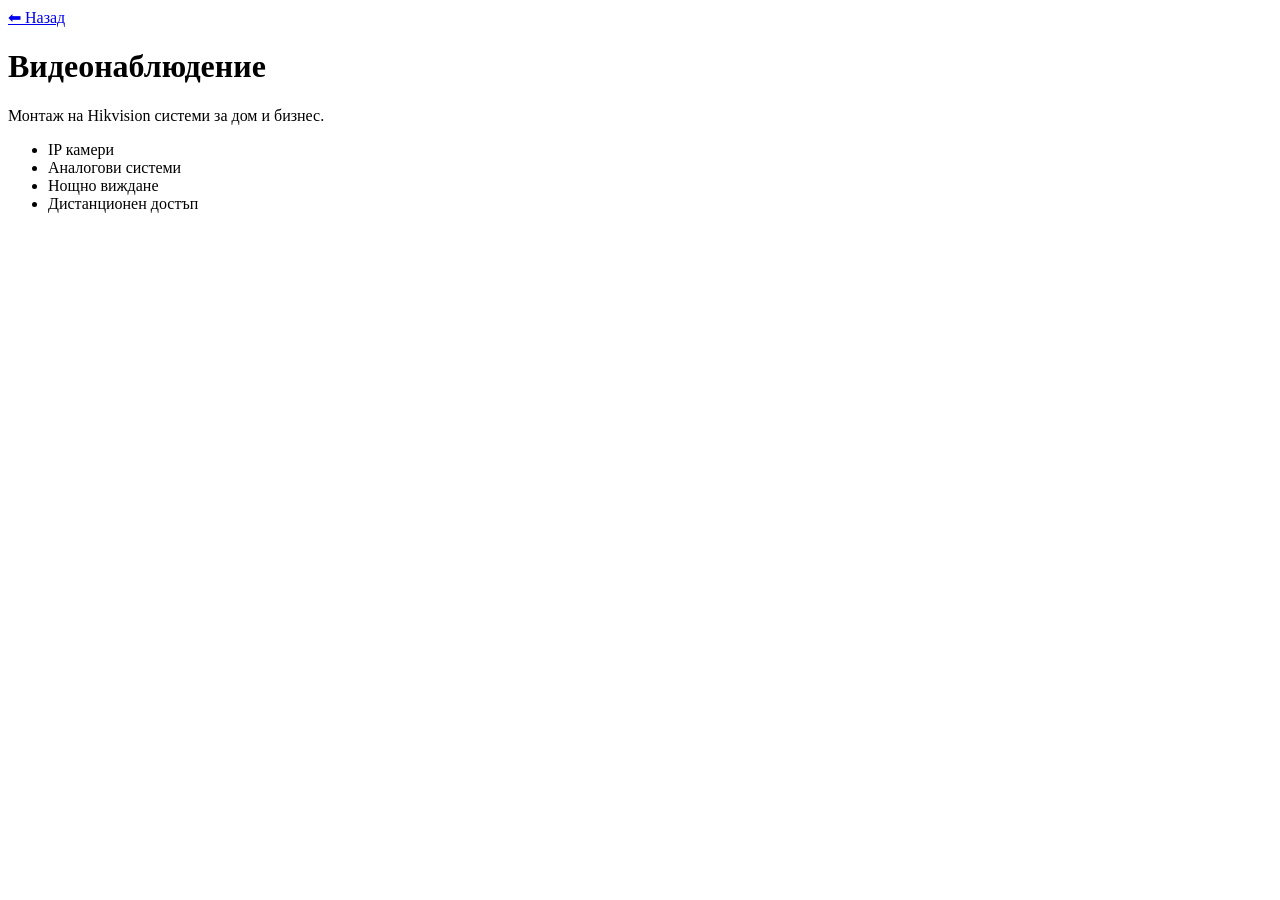
==== video.html @ dff75fc6 "video.html" ====
<!DOCTYPE html>
<html lang="bg">
<head>
<meta charset="UTF-8">
<title>Видеонаблюдение</title>
<link rel="stylesheet" href="style.css">
</head>

<body>

<nav>
<a href="index.html">⬅ Назад</a>
</nav>

<h1>Видеонаблюдение</h1>

<p>Монтаж на Hikvision системи за дом и бизнес.</p>

<ul>
<li>IP камери</li>
<li>Аналогови системи</li>
<li>Нощно виждане</li>
<li>Дистанционен достъп</li>
</ul>

</body>
</html>
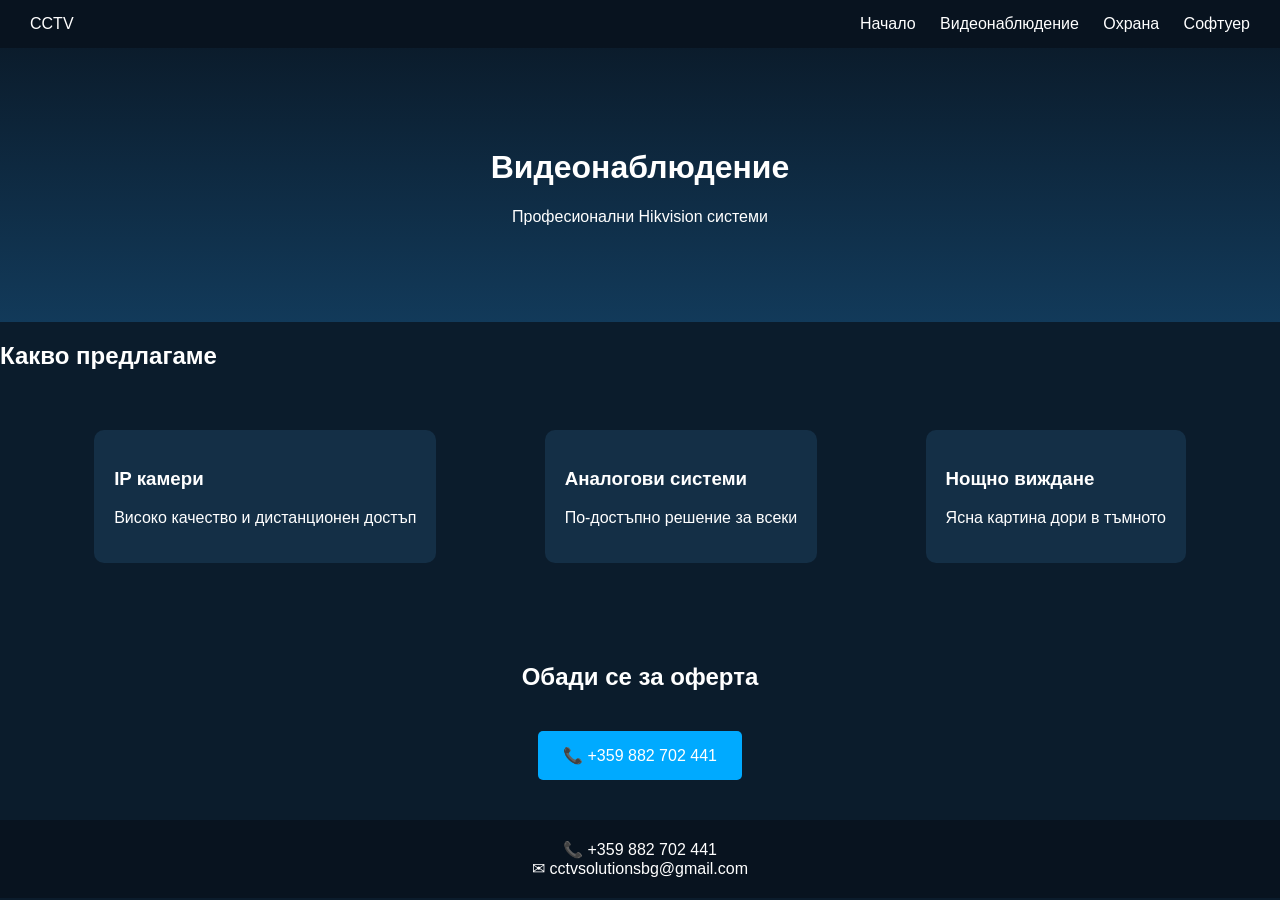
==== commit 04879370: "Update video.html" ====
--- a/video.html
+++ b/video.html
@@ -2,26 +2,59 @@
 <html lang="bg">
 <head>
 <meta charset="UTF-8">
+<meta name="viewport" content="width=device-width, initial-scale=1.0">
 <title>Видеонаблюдение</title>
 <link rel="stylesheet" href="style.css">
 </head>
 
 <body>
 
-<nav>
-<a href="index.html">⬅ Назад</a>
+<nav class="nav">
+    <div class="logo">CCTV</div>
+    <div>
+        <a href="index.html">Начало</a>
+        <a href="video.html">Видеонаблюдение</a>
+        <a href="perimeter.html">Охрана</a>
+        <a href="software.html">Софтуер</a>
+    </div>
 </nav>
 
-<h1>Видеонаблюдение</h1>
+<header class="hero">
+    <h1>Видеонаблюдение</h1>
+    <p>Професионални Hikvision системи</p>
+</header>
 
-<p>Монтаж на Hikvision системи за дом и бизнес.</p>
+<section class="content">
+    <h2>Какво предлагаме</h2>
 
-<ul>
-<li>IP камери</li>
-<li>Аналогови системи</li>
-<li>Нощно виждане</li>
-<li>Дистанционен достъп</li>
-</ul>
+    <div class="features">
+        <div class="card">
+            <h3>IP камери</h3>
+            <p>Високо качество и дистанционен достъп</p>
+        </div>
+
+        <div class="card">
+            <h3>Аналогови системи</h3>
+            <p>По-достъпно решение за всеки</p>
+        </div>
+
+        <div class="card">
+            <h3>Нощно виждане</h3>
+            <p>Ясна картина дори в тъмното</p>
+        </div>
+    </div>
+</section>
+
+<section class="cta">
+    <h2>Обади се за оферта</h2>
+    <a href="tel:+359882702441" class="btn">📞 +359 882 702 441</a>
+</section>
+
+<footer>
+    📞 +359 882 702 441  
+    <br>
+    ✉ cctvsolutionsbg@gmail.com  
+</footer>
 
 </body>
 </html>
--- a/style.css
+++ b/style.css
@@ -0,0 +1,110 @@
+body {
+    margin: 0;
+    font-family: Arial;
+    background: #0b1c2c;
+    color: white;
+}
+
+/* NAV */
+.nav {
+    display: flex;
+    justify-content: space-between;
+    padding: 15px 30px;
+    background: #08131f;
+}
+
+.nav a {
+    color: white;
+    margin-left: 20px;
+    text-decoration: none;
+}
+
+/* HERO */
+.hero {
+    text-align: center;
+    padding: 80px 20px;
+    background: linear-gradient(#0b1c2c, #123a5a);
+}
+
+.btn {
+    display: inline-block;
+    margin-top: 20px;
+    background: #00aaff;
+    padding: 15px 25px;
+    color: white;
+    text-decoration: none;
+    border-radius: 5px;
+}
+
+/* SLIDER */
+.slider {
+    position: relative;
+    height: 300px;
+    overflow: hidden;
+}
+
+.slide {
+    position: absolute;
+    width: 100%;
+    height: 100%;
+    object-fit: cover;
+    opacity: 0;
+    transition: 1s;
+}
+
+.slide.active {
+    opacity: 1;
+}
+
+/* PRICING */
+.pricing {
+    text-align: center;
+    padding: 40px;
+}
+
+.price-box {
+    background: #142f46;
+    margin: 15px auto;
+    padding: 20px;
+    width: 200px;
+    border-radius: 10px;
+}
+
+/* FEATURES */
+.features {
+    display: flex;
+    justify-content: space-around;
+    padding: 40px;
+}
+
+.card {
+    background: #142f46;
+    padding: 20px;
+    border-radius: 10px;
+}
+
+/* CTA */
+.cta {
+    text-align: center;
+    padding: 40px;
+}
+
+/* FOOTER */
+footer {
+    text-align: center;
+    padding: 20px;
+    background: #08131f;
+}
+
+/* WHATSAPP */
+.whatsapp {
+    position: fixed;
+    bottom: 20px;
+    right: 20px;
+    background: #25D366;
+    color: white;
+    font-size: 24px;
+    padding: 15px;
+    border-radius: 50%;
+    text-decoration: none;
+}
